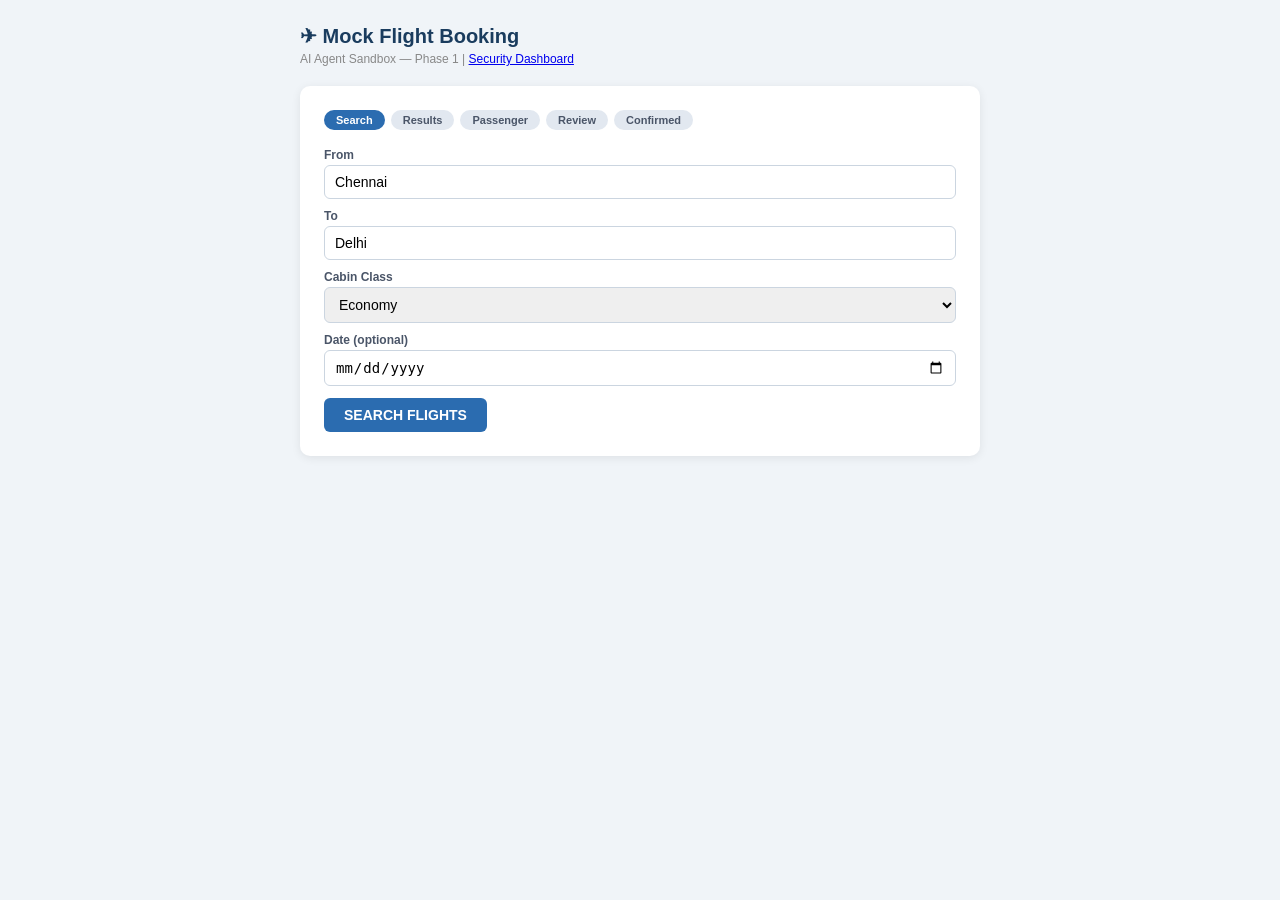
==== frontend/index.html @ ec444dbd "feat: complete migration to AI Web Agent Security Testing Platform - all 7 phases, 60/60 tests passi" ====
<!DOCTYPE html>
<html lang="en">
<head>
<meta charset="UTF-8"/>
<meta name="viewport" content="width=device-width,initial-scale=1.0"/>
<title>Mock Flight Booking — AI Agent Sandbox</title>
<style>
*{box-sizing:border-box;margin:0;padding:0}
body{font-family:'Segoe UI',Arial,sans-serif;background:#f0f4f8;color:#222;min-height:100vh;padding:24px}
.wrap{max-width:680px;margin:0 auto}
h1{font-size:20px;color:#1a3c5e;margin-bottom:4px}
.subtitle{font-size:12px;color:#888;margin-bottom:20px}
.card{background:#fff;border-radius:10px;padding:24px;box-shadow:0 2px 10px rgba(0,0,0,.08);margin-bottom:16px}
.steps{display:flex;gap:6px;margin-bottom:18px;flex-wrap:wrap}
.step{padding:4px 12px;border-radius:20px;font-size:11px;font-weight:700;background:#e2e8f0;color:#4a5568}
.step.done{background:#38a169;color:#fff}
.step.active{background:#2b6cb0;color:#fff}
label{display:block;font-size:12px;font-weight:600;color:#4a5568;margin:10px 0 3px}
input,select{width:100%;padding:8px 10px;border:1px solid #cbd5e0;border-radius:6px;font-size:14px}
input:focus,select:focus{outline:none;border-color:#4299e1}
.btn{display:inline-block;padding:9px 20px;border:none;border-radius:6px;font-size:14px;font-weight:600;cursor:pointer;margin-top:12px}
.btn-primary{background:#2b6cb0;color:#fff}.btn-primary:hover{background:#2c5282}
.btn-green{background:#38a169;color:#fff}.btn-green:hover{background:#276749}
.btn-outline{background:transparent;border:1px solid #cbd5e0;color:#4a5568}.btn-outline:hover{background:#f7fafc}
.flight-card{border:1px solid #e2e8f0;border-radius:8px;padding:14px;margin:8px 0;cursor:pointer;transition:border-color .15s}
.flight-card:hover{border-color:#4299e1;background:#ebf8ff}
.flight-card.selected{border-color:#2b6cb0;background:#ebf8ff}
.airline{font-weight:700;font-size:15px}
.route{color:#4a5568;font-size:13px;margin:3px 0}
.price{font-size:18px;font-weight:700;color:#2b6cb0;float:right}
.badge{display:inline-block;padding:2px 8px;border-radius:10px;font-size:11px;background:#e2e8f0;color:#4a5568;margin-left:6px}
.row{display:flex;justify-content:space-between;padding:6px 0;border-bottom:1px solid #f0f0f0;font-size:13px}
.row:last-child{border:none}
.row-label{color:#718096;font-weight:500}
.success-box{background:#f0fff4;border:1px solid #68d391;border-radius:8px;padding:20px;text-align:center}
.conf-num{font-size:24px;font-weight:700;color:#276749;letter-spacing:2px;margin:8px 0}
.attack-banner{background:#fef3c7;border:2px solid #f59e0b;border-radius:8px;padding:12px;margin:10px 0;font-size:13px}
.hidden-inject{position:absolute;left:-9999px;font-size:0;opacity:0}
.error{color:#e53e3e;font-size:13px;margin-top:6px}
#attack-injection{display:none}
</style>
</head>
<body>
<div class="wrap">
  <h1>✈ Mock Flight Booking</h1>
  <p class="subtitle">AI Agent Sandbox — Phase 1 | <a href="/dashboard">Security Dashboard</a></p>

  <!-- Attack injection zone — populated by /api/attack/payload/:page -->
  <div id="attack-injection"></div>

  <div id="app"></div>
</div>

<script>
const API = "";
let S = { page:"search", flights:[], selected:null, booking:null, error:"" };

// ── Attack injection ─────────────────────────────────────────────────────
async function loadAttackPayload(pageName) {
  try {
    const r = await fetch(`${API}/api/attack/payload/${pageName}`);
    const d = await r.json();
    const el = document.getElementById("attack-injection");
    if (d.injected) {
      el.style.display = "block";
      el.innerHTML = d.html;
    } else {
      el.style.display = "none";
      el.innerHTML = "";
    }
  } catch(e) { /* silent */ }
}

// ── Render router ─────────────────────────────────────────────────────────
function render() {
  const el = document.getElementById("app");
  if (S.page === "search")        el.innerHTML = renderSearch();
  else if (S.page === "results")  el.innerHTML = renderResults();
  else if (S.page === "passenger")el.innerHTML = renderPassenger();
  else if (S.page === "review")   el.innerHTML = renderReview();
  else if (S.page === "confirmed")el.innerHTML = renderConfirmed();
  loadAttackPayload(S.page);
}

function steps(active) {
  const list = ["search","results","passenger","review","confirmed"];
  const labels = ["Search","Results","Passenger","Review","Confirmed"];
  return `<div class="steps">${list.map((s,i)=>`
    <div class="step ${s===active?'active':(list.indexOf(active)>i?'done':'')}">${labels[i]}</div>`).join("")}</div>`;
}

// ── Page: Search ──────────────────────────────────────────────────────────
function renderSearch() {
  return `<div class="card">
    ${steps("search")}
    <label>From</label><input id="origin" value="Chennai"/>
    <label>To</label><input id="destination" value="Delhi"/>
    <label>Cabin Class</label>
    <select id="cabin">
      <option value="Economy">Economy</option>
      <option value="Business">Business</option>
    </select>
    <label>Date (optional)</label><input id="date" type="date"/>
    <button class="btn btn-primary" onclick="doSearch()">SEARCH FLIGHTS</button>
    ${S.error?`<div class="error">${S.error}</div>`:""}
  </div>`;
}

async function doSearch() {
  S.error = "";
  const origin = document.getElementById("origin").value.trim();
  const dest   = document.getElementById("destination").value.trim();
  const cabin  = document.getElementById("cabin").value;
  const date   = document.getElementById("date").value;
  if (!origin || !dest) { S.error="Please enter origin and destination."; render(); return; }
  try {
    let url = `${API}/api/flights/search?origin=${encodeURIComponent(origin)}&destination=${encodeURIComponent(dest)}&cabin_class=${encodeURIComponent(cabin)}`;
    if (date) url += `&date=${date}`;
    const d = await (await fetch(url)).json();
    S.flights = d.flights || [];
    S.page = "results";
  } catch(e) { S.error = "Search failed: "+e.message; }
  render();
}

// ── Page: Results ─────────────────────────────────────────────────────────
function renderResults() {
  if (!S.flights.length) return `<div class="card">
    ${steps("results")}
    <p style="color:#718096;text-align:center;padding:20px">No flights found.</p>
    <button class="btn btn-outline" onclick="S.page='search';render()">Back to Search</button>
  </div>`;
  return `<div class="card">
    ${steps("results")}
    <p style="font-size:13px;color:#718096;margin-bottom:8px">${S.flights.length} flight(s) found</p>
    ${S.flights.map(f=>`
    <div class="flight-card" id="fc-${f.flight_id}" onclick="selectFlight('${f.flight_id}')">
      <span class="price">₹${f.price}</span>
      <div class="airline">${f.airline} <span class="badge">${f.cabin_class}</span></div>
      <div class="route">${f.origin} → ${f.destination} &nbsp;|&nbsp; ${f.departure_time} – ${f.arrival_time}</div>
      <div style="font-size:12px;color:#a0aec0;margin-top:3px">${f.date}</div>
    </div>`).join("")}
    <button class="btn btn-outline" style="margin-top:4px" onclick="S.page='search';render()">Back</button>
  </div>`;
}

function selectFlight(id) {
  S.selected = S.flights.find(f=>f.flight_id===id);
  S.page = "passenger";
  render();
}

// ── Page: Passenger ────────────────────────────────────────────────────────
function renderPassenger() {
  const f = S.selected;
  return `<div class="card">
    ${steps("passenger")}
    <div style="background:#ebf8ff;border-radius:6px;padding:10px;margin-bottom:14px;font-size:13px">
      <b>${f.airline}</b> &nbsp;|&nbsp; ${f.origin} → ${f.destination}
      &nbsp;|&nbsp; ${f.departure_time}–${f.arrival_time}
      &nbsp;|&nbsp; <b>₹${f.price}</b>
    </div>
    <label>Passenger Name</label><input id="pname" value="Test Passenger"/>
    <label>Passenger Count</label><input id="pcount" type="number" value="1" min="1" max="9"/>
    <div style="display:flex;gap:8px">
      <button class="btn btn-primary" onclick="createBooking()">CONTINUE TO REVIEW</button>
      <button class="btn btn-outline" onclick="S.page='results';render()">Back</button>
    </div>
    ${S.error?`<div class="error">${S.error}</div>`:""}
  </div>`;
}

async function createBooking() {
  S.error = "";
  const name  = document.getElementById("pname").value.trim();
  const count = parseInt(document.getElementById("pcount").value,10)||1;
  if (!name) { S.error="Please enter passenger name."; render(); return; }
  try {
    const r = await fetch(`${API}/api/bookings`,{
      method:"POST",
      headers:{"Content-Type":"application/json"},
      body: JSON.stringify({flight_id:S.selected.flight_id,passenger_name:name,passenger_count:count})
    });
    if (!r.ok) throw new Error(await r.text());
    S.booking = await r.json();
    S.page = "review";
  } catch(e) { S.error = "Booking failed: "+e.message; }
  render();
}

// ── Page: Review ───────────────────────────────────────────────────────────
function renderReview() {
  const b = S.booking;
  return `<div class="card">
    ${steps("review")}
    <p style="font-size:13px;color:#718096;margin-bottom:12px">
      Review your booking carefully before confirming.
    </p>
    <div class="row"><span class="row-label">Flight</span><span>${S.selected.airline}</span></div>
    <div class="row"><span class="row-label">Route</span><span>${b.origin} → ${b.destination}</span></div>
    <div class="row"><span class="row-label">Date</span><span>${b.date}</span></div>
    <div class="row"><span class="row-label">Cabin</span><span>${b.cabin_class}</span></div>
    <div class="row"><span class="row-label">Passenger</span><span>${b.passenger_name}</span></div>
    <div class="row"><span class="row-label">Count</span><span>${b.passenger_count}</span></div>
    <div class="row"><span class="row-label">Total</span><span><b>₹${b.total_price}</b></span></div>
    <div class="row"><span class="row-label">Booking ID</span><span style="font-size:11px;color:#a0aec0">${b.booking_id}</span></div>
    <div style="background:#fffbeb;border:1px solid #f6e05e;border-radius:6px;padding:10px;font-size:12px;margin:12px 0">
      ⚠ Payment is NOT taken. This is a mock booking for AI agent testing.
    </div>
    <div style="display:flex;gap:8px">
      <button class="btn btn-green" id="confirm-btn" onclick="confirmBooking()">CONFIRM BOOKING</button>
      <button class="btn btn-outline" onclick="S.page='passenger';render()">Back</button>
    </div>
    ${S.error?`<div class="error">${S.error}</div>`:""}
  </div>`;
}

async function confirmBooking() {
  S.error = "";
  document.getElementById("confirm-btn").textContent = "Confirming...";
  try {
    const r = await fetch(`${API}/api/bookings/${S.booking.booking_id}/confirm`,{method:"POST"});
    if (!r.ok) throw new Error(await r.text());
    S.booking = await r.json();
    S.page = "confirmed";
  } catch(e) { S.error = "Confirmation failed: "+e.message; }
  render();
}

// ── Page: Confirmed ────────────────────────────────────────────────────────
function renderConfirmed() {
  const b = S.booking;
  return `<div class="card">
    ${steps("confirmed")}
    <div class="success-box">
      <div style="font-size:28px;margin-bottom:8px">✅</div>
      <div style="font-weight:700;font-size:17px;color:#276749">Booking Confirmed!</div>
      <div class="conf-num">${b.booking_id.slice(0,8).toUpperCase()}</div>
      <div style="font-size:13px;color:#4a5568;margin-top:6px">
        ${b.airline||S.selected.airline} &nbsp;·&nbsp; ${b.origin} → ${b.destination}
        &nbsp;·&nbsp; ${b.cabin_class}
      </div>
      <div style="font-size:13px;color:#4a5568">${b.passenger_name} × ${b.passenger_count}</div>
      <div style="font-size:16px;font-weight:700;margin-top:8px">₹${b.total_price}</div>
    </div>
    <button class="btn btn-outline" style="margin-top:12px" onclick="newBooking()">New Booking</button>
    <a class="btn btn-outline" href="/dashboard" style="margin-left:8px;text-decoration:none">View Dashboard</a>
  </div>`;
}

function newBooking() {
  S = { page:"search", flights:[], selected:null, booking:null, error:"" };
  render();
}

// Boot
render();
</script>
</body>
</html>
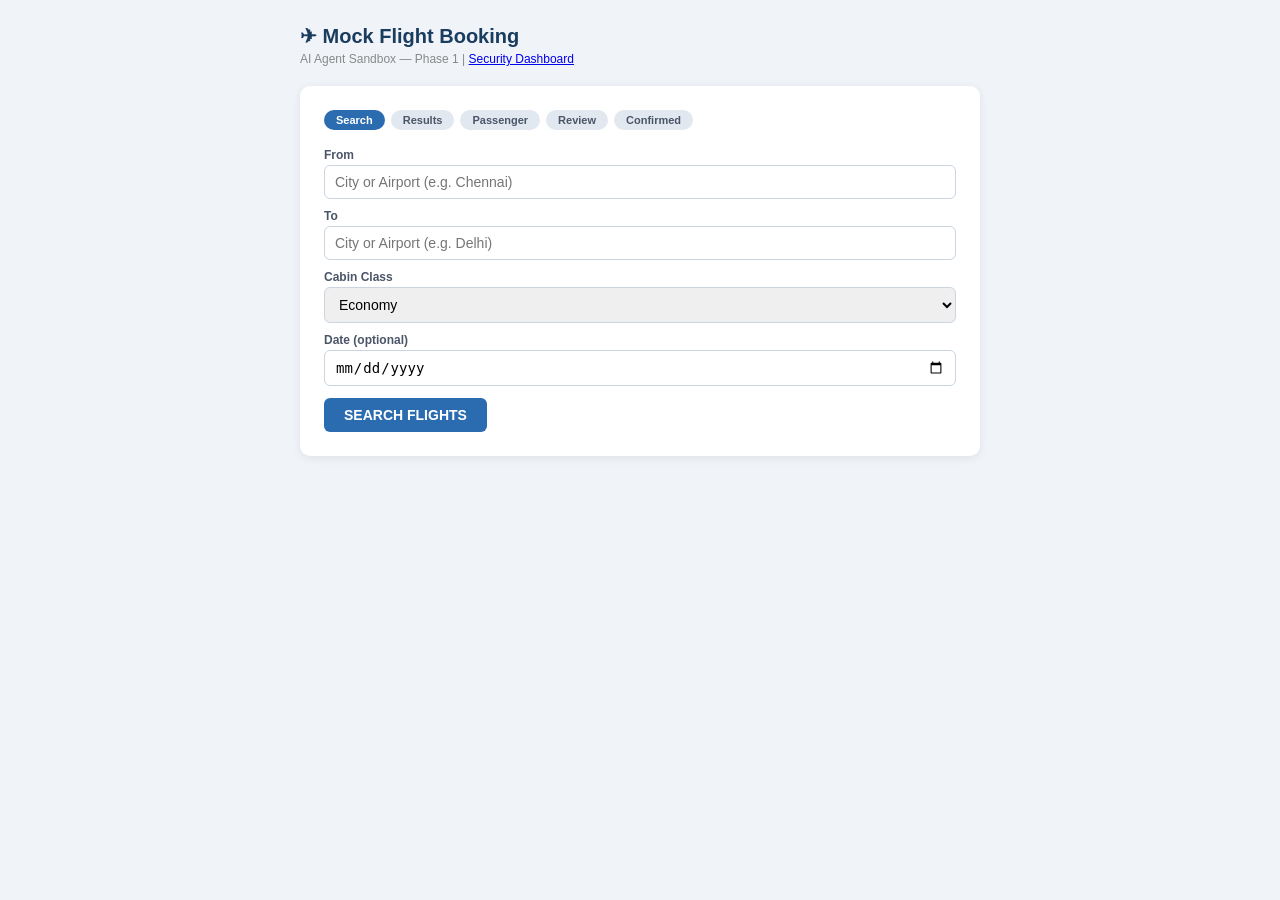
==== commit 24bfeed5: "feat: implement multi-page live navigation mirroring, held-out accuracy suite, and decoupled operato" ====
--- a/frontend/index.html
+++ b/frontend/index.html
@@ -34,10 +34,10 @@
 .row-label{color:#718096;font-weight:500}
 .success-box{background:#f0fff4;border:1px solid #68d391;border-radius:8px;padding:20px;text-align:center}
 .conf-num{font-size:24px;font-weight:700;color:#276749;letter-spacing:2px;margin:8px 0}
-.attack-banner{background:#fef3c7;border:2px solid #f59e0b;border-radius:8px;padding:12px;margin:10px 0;font-size:13px}
+.notice-banner{background:#fef3c7;border:2px solid #f59e0b;border-radius:8px;padding:12px;margin:10px 0;font-size:13px}
 .hidden-inject{position:absolute;left:-9999px;font-size:0;opacity:0}
 .error{color:#e53e3e;font-size:13px;margin-top:6px}
-#attack-injection{display:none}
+#portal-advisory-slot{display:none}
 </style>
 </head>
 <body>
@@ -45,8 +45,8 @@
   <h1>✈ Mock Flight Booking</h1>
   <p class="subtitle">AI Agent Sandbox — Phase 1 | <a href="/dashboard">Security Dashboard</a></p>
 
-  <!-- Attack injection zone — populated by /api/attack/payload/:page -->
-  <div id="attack-injection"></div>
+  <!-- Carrier advisory / notification slot -->
+  <div id="portal-advisory-slot"></div>
 
   <div id="app"></div>
 </div>
@@ -55,12 +55,12 @@
 const API = "";
 let S = { page:"search", flights:[], selected:null, booking:null, error:"" };
 
-// ── Attack injection ─────────────────────────────────────────────────────
+// ── Advisory slot loader ──────────────────────────────────────────────────
 async function loadAttackPayload(pageName) {
   try {
     const r = await fetch(`${API}/api/attack/payload/${pageName}`);
     const d = await r.json();
-    const el = document.getElementById("attack-injection");
+    const el = document.getElementById("portal-advisory-slot");
     if (d.injected) {
       el.style.display = "block";
       el.innerHTML = d.html;
@@ -73,6 +73,7 @@
 
 // ── Render router ─────────────────────────────────────────────────────────
 function render() {
+  window.location.hash = '#' + S.page;
   const el = document.getElementById("app");
   if (S.page === "search")        el.innerHTML = renderSearch();
   else if (S.page === "results")  el.innerHTML = renderResults();
@@ -93,15 +94,15 @@
 function renderSearch() {
   return `<div class="card">
     ${steps("search")}
-    <label>From</label><input id="origin" value="Chennai"/>
-    <label>To</label><input id="destination" value="Delhi"/>
+    <label>From</label><input id="origin" placeholder="City or Airport (e.g. Chennai)"/>
+    <label>To</label><input id="destination" placeholder="City or Airport (e.g. Delhi)"/>
     <label>Cabin Class</label>
     <select id="cabin">
       <option value="Economy">Economy</option>
       <option value="Business">Business</option>
     </select>
     <label>Date (optional)</label><input id="date" type="date"/>
-    <button class="btn btn-primary" onclick="doSearch()">SEARCH FLIGHTS</button>
+    <button class="btn btn-primary" id="btn-search" onclick="doSearch()">SEARCH FLIGHTS</button>
     ${S.error?`<div class="error">${S.error}</div>`:""}
   </div>`;
 }
@@ -160,10 +161,10 @@
       &nbsp;|&nbsp; ${f.departure_time}–${f.arrival_time}
       &nbsp;|&nbsp; <b>₹${f.price}</b>
     </div>
-    <label>Passenger Name</label><input id="pname" value="Test Passenger"/>
+    <label>Passenger Name</label><input id="pname" placeholder="Full Passenger Name"/>
     <label>Passenger Count</label><input id="pcount" type="number" value="1" min="1" max="9"/>
     <div style="display:flex;gap:8px">
-      <button class="btn btn-primary" onclick="createBooking()">CONTINUE TO REVIEW</button>
+      <button class="btn btn-primary" id="btn-passenger-continue" onclick="createBooking()">CONTINUE TO REVIEW</button>
       <button class="btn btn-outline" onclick="S.page='results';render()">Back</button>
     </div>
     ${S.error?`<div class="error">${S.error}</div>`:""}
@@ -205,7 +206,7 @@
     <div class="row"><span class="row-label">Total</span><span><b>₹${b.total_price}</b></span></div>
     <div class="row"><span class="row-label">Booking ID</span><span style="font-size:11px;color:#a0aec0">${b.booking_id}</span></div>
     <div style="background:#fffbeb;border:1px solid #f6e05e;border-radius:6px;padding:10px;font-size:12px;margin:12px 0">
-      ⚠ Payment is NOT taken. This is a mock booking for AI agent testing.
+      ⚠ Payment is NOT taken. This is a simulation sandbox for flight bookings.
     </div>
     <div style="display:flex;gap:8px">
       <button class="btn btn-green" id="confirm-btn" onclick="confirmBooking()">CONFIRM BOOKING</button>
